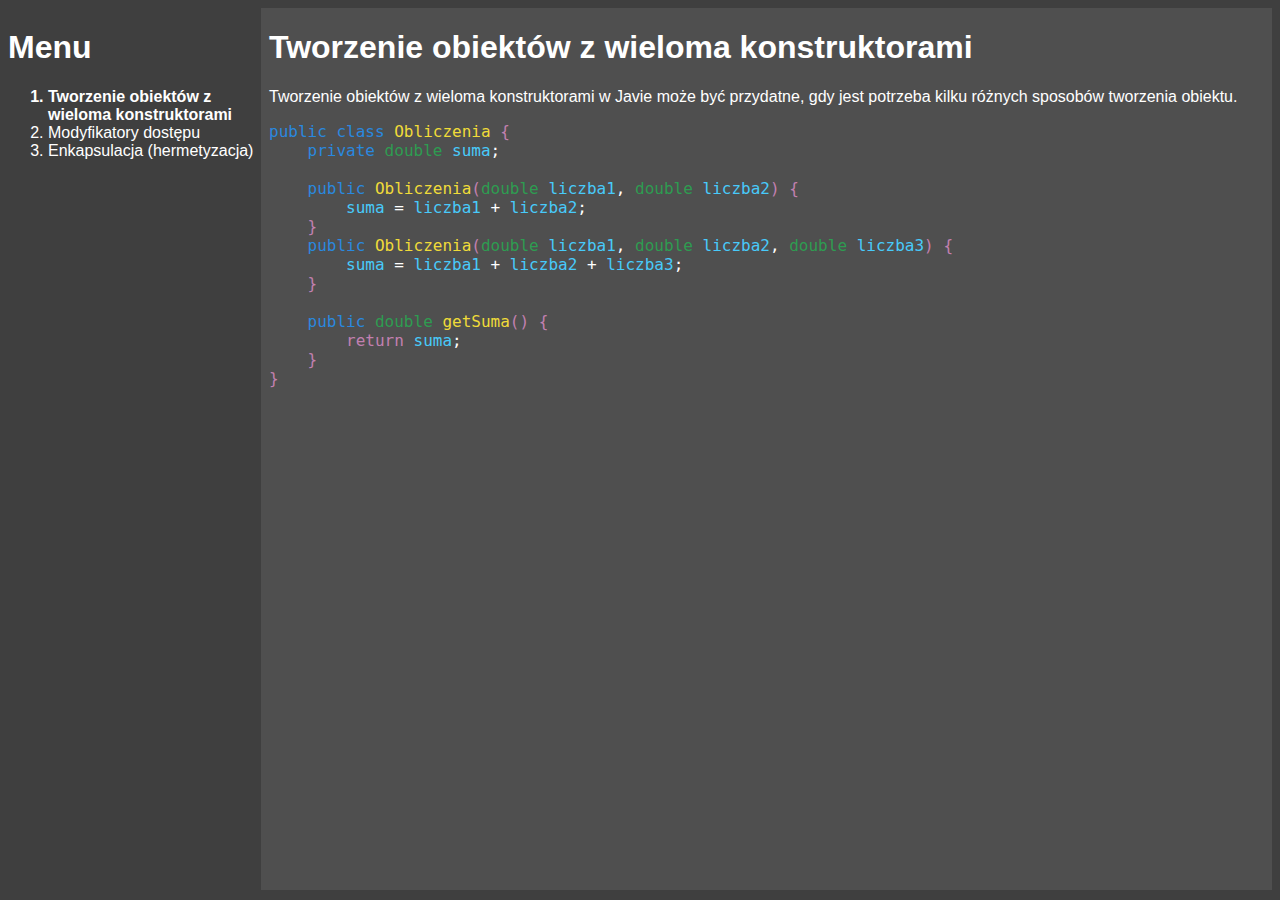
==== JavaTutorialWebpage/index.html @ a2743a5a "Add files via upload" ====
<!DOCTYPE html>
<html lang="pl">
<head>
    <meta charset="UTF-8">
    <meta http-equiv="X-UA-Compatible" content="IE=edge">
    <meta name="viewport" content="width=device-width, initial-scale=1.0">
    <title>Document</title>
    <link rel="stylesheet" href="style.css">
    <script src="script.js" defer></script>
</head>
<body>
    <aside id="menu">
        <h1>Menu</h1>
        <ol>
            <li>Tworzenie obiektów z wieloma konstruktorami</li>
            <li>Modyfikatory dostępu</li>
            <li>Enkapsulacja (hermetyzacja)</li>
        </ol>
    </aside>
    <section id="content">
        <iframe src="frames/frame1.html" frameborder="0" id="frame"></iframe>
    </section>
</body>
</html>

<!-- 
    Strona internetowa z wykorzystaniem JavaScript, 
    HTML i css na temat: Tworzenie obiektów z wieloma konstruktorami,
    enkapsulacja (hermetyzacja) oraz metody publiczne i prywatne z 
    przykładami i wyjaśnieniem działania. 
-->
---- JavaTutorialWebpage/style.css ----
* {
    background-color: #3f3f3f;  
    color: white; 
}
body, html {
    height: 99%;
}
#menu {
    font-family: Arial, Helvetica, sans-serif;
    float: left;
    width: 20%;
    height: 100%;
}
#content {
    width: 80%;
    float: left;
    height: 100%;
}
iframe {
    width: 100%;
    height: 100%;
}
li:first-child {
    font-weight: bold;
}
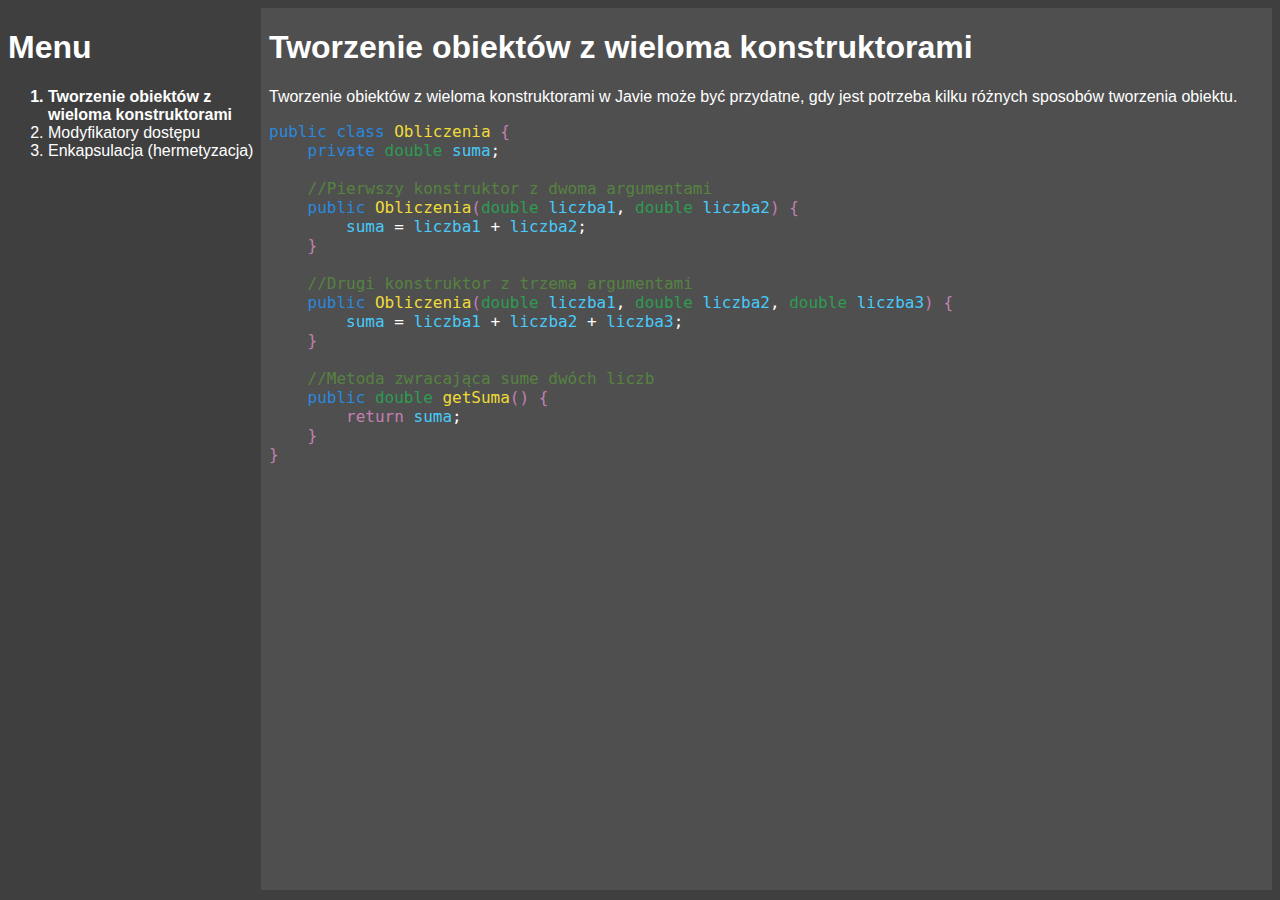
==== commit dfde82dd: "Add files via upload" ====
--- a/JavaTutorialWebpage/index.html
+++ b/JavaTutorialWebpage/index.html
@@ -4,7 +4,7 @@
     <meta charset="UTF-8">
     <meta http-equiv="X-UA-Compatible" content="IE=edge">
     <meta name="viewport" content="width=device-width, initial-scale=1.0">
-    <title>Document</title>
+    <title>Nauka Javy</title>
     <link rel="stylesheet" href="style.css">
     <script src="script.js" defer></script>
 </head>
--- a/JavaTutorialWebpage/style.css
+++ b/JavaTutorialWebpage/style.css
@@ -23,4 +23,7 @@
 li:first-child {
     font-weight: bold;
 }
+li:hover {
+cursor: pointer;
+}
 
